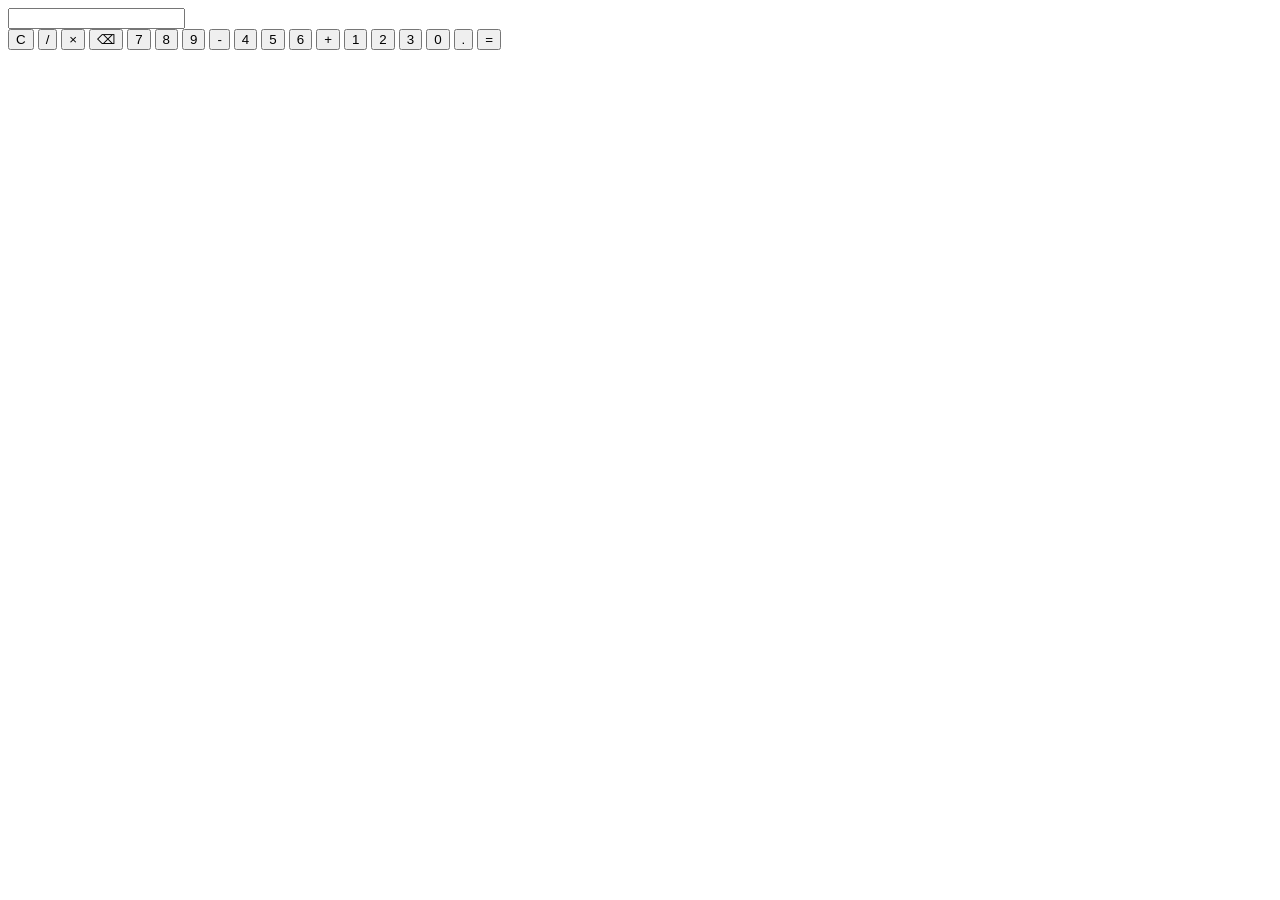
==== javascrip/calculadora/index.html @ 23c1d2d0 "Create index.html" ====
<!DOCTYPE html>
<html lang="pt-br">
<head>
    <meta charset="UTF-8">
    <title>Minha Calculadora</title>
    <link rel="stylesheet" href="estilo.css">
</head>
<body>
    <div class="calculadora">
        <input type="text" id="tela" readonly>
        <div id="botoes">
            <button onclick="limpar()">C</button>
            <button onclick="adicionarValor('/')">/</button>
            <button onclick="adicionarValor('*')">×</button>
            <button onclick="apagar()">⌫</button>
            
            <button onclick="adicionarValor('7')">7</button>
            <button onclick="adicionarValor('8')">8</button>
            <button onclick="adicionarValor('9')">9</button>
            <button onclick="adicionarValor('-')">-</button>
            
            <button onclick="adicionarValor('4')">4</button>
            <button onclick="adicionarValor('5')">5</button>
            <button onclick="adicionarValor('6')">6</button>
            <button onclick="adicionarValor('+')">+</button>
            
            <button onclick="adicionarValor('1')">1</button>
            <button onclick="adicionarValor('2')">2</button>
            <button onclick="adicionarValor('3')">3</button>
            <button onclick="adicionarValor('0')" class="zero">0</button>
            
            <button onclick="adicionarValor('.')">.</button>
            <button onclick="calcular()" class="igual">=</button>
        </div>
    </div>
    <script src="script.js"></script>
</body>
</html>
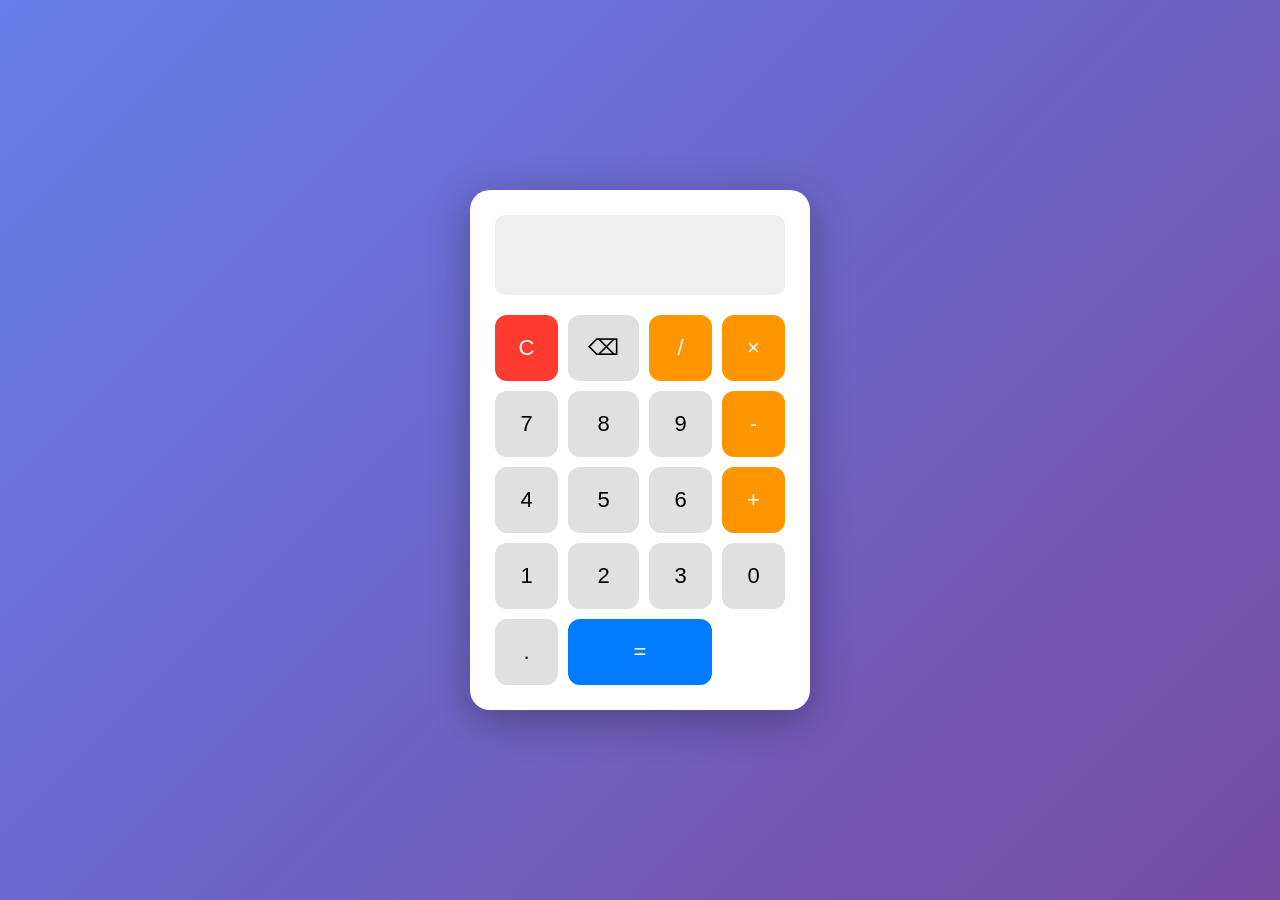
==== commit 77dbcda1: "Update index.html" ====
--- a/javascrip/calculadora/index.html
+++ b/javascrip/calculadora/index.html
@@ -2,6 +2,7 @@
 <html lang="pt-br">
 <head>
     <meta charset="UTF-8">
+    <meta name="viewport" content="width=device-width, initial-scale=1.0">
     <title>Minha Calculadora</title>
     <link rel="stylesheet" href="estilo.css">
 </head>
@@ -9,28 +10,28 @@
     <div class="calculadora">
         <input type="text" id="tela" readonly>
         <div id="botoes">
-            <button onclick="limpar()">C</button>
-            <button onclick="adicionarValor('/')">/</button>
-            <button onclick="adicionarValor('*')">×</button>
+            <button class="limpar" onclick="limpar()">C</button>
             <button onclick="apagar()">⌫</button>
+            <button class="operador" onclick="adicionarValor('/')">/</button>
+            <button class="operador" onclick="adicionarValor('*')">×</button>
             
             <button onclick="adicionarValor('7')">7</button>
             <button onclick="adicionarValor('8')">8</button>
             <button onclick="adicionarValor('9')">9</button>
-            <button onclick="adicionarValor('-')">-</button>
+            <button class="operador" onclick="adicionarValor('-')">-</button>
             
             <button onclick="adicionarValor('4')">4</button>
             <button onclick="adicionarValor('5')">5</button>
             <button onclick="adicionarValor('6')">6</button>
-            <button onclick="adicionarValor('+')">+</button>
+            <button class="operador" onclick="adicionarValor('+')">+</button>
             
             <button onclick="adicionarValor('1')">1</button>
             <button onclick="adicionarValor('2')">2</button>
             <button onclick="adicionarValor('3')">3</button>
-            <button onclick="adicionarValor('0')" class="zero">0</button>
+            <button onclick="adicionarValor('0')">0</button>
             
             <button onclick="adicionarValor('.')">.</button>
-            <button onclick="calcular()" class="igual">=</button>
+            <button class="igual" onclick="calcular()">=</button>
         </div>
     </div>
     <script src="script.js"></script>
--- a/javascrip/calculadora/estilo.css
+++ b/javascrip/calculadora/estilo.css
@@ -0,0 +1,88 @@
+* {
+    margin: 0;
+    padding: 0;
+    box-sizing: border-box;
+}
+
+body {
+    font-family: Arial, sans-serif;
+    display: flex;
+    justify-content: center;
+    align-items: center;
+    min-height: 100vh;
+    background: linear-gradient(135deg, #667eea, #764ba2);
+}
+
+.calculadora {
+    background: #ffffff;
+    padding: 25px;
+    border-radius: 20px;
+    box-shadow: 0 10px 40px rgba(0, 0, 0, 0.3);
+    width: 340px;
+}
+
+#tela {
+    width: 100%;
+    height: 80px;
+    font-size: 32px;
+    text-align: right;
+    padding: 15px;
+    margin-bottom: 20px;
+    border: none;
+    border-radius: 10px;
+    background: #f0f0f0;
+    color: #333;
+}
+
+#botoes {
+    display: grid;
+    grid-template-columns: repeat(4, 1fr);
+    gap: 10px;
+}
+
+button {
+    padding: 20px;
+    font-size: 22px;
+    border: none;
+    border-radius: 12px;
+    background: #e0e0e0;
+    cursor: pointer;
+    transition: all 0.2s ease;
+}
+
+button:hover {
+    background: #d0d0d0;
+    transform: scale(1.05);
+}
+
+button:active {
+    transform: scale(0.95);
+}
+
+.operador {
+    background: #ff9500;
+    color: white;
+}
+
+.operador:hover {
+    background: #e68900;
+}
+
+.igual {
+    background: #007aff;
+    color: white;
+    grid-column: span 2;
+}
+
+.igual:hover {
+    background: #0066dd;
+}
+
+.limpar {
+    background: #ff3b30;
+    color: white;
+}
+
+.limpar:hover {
+    background: #e03025;
+}
